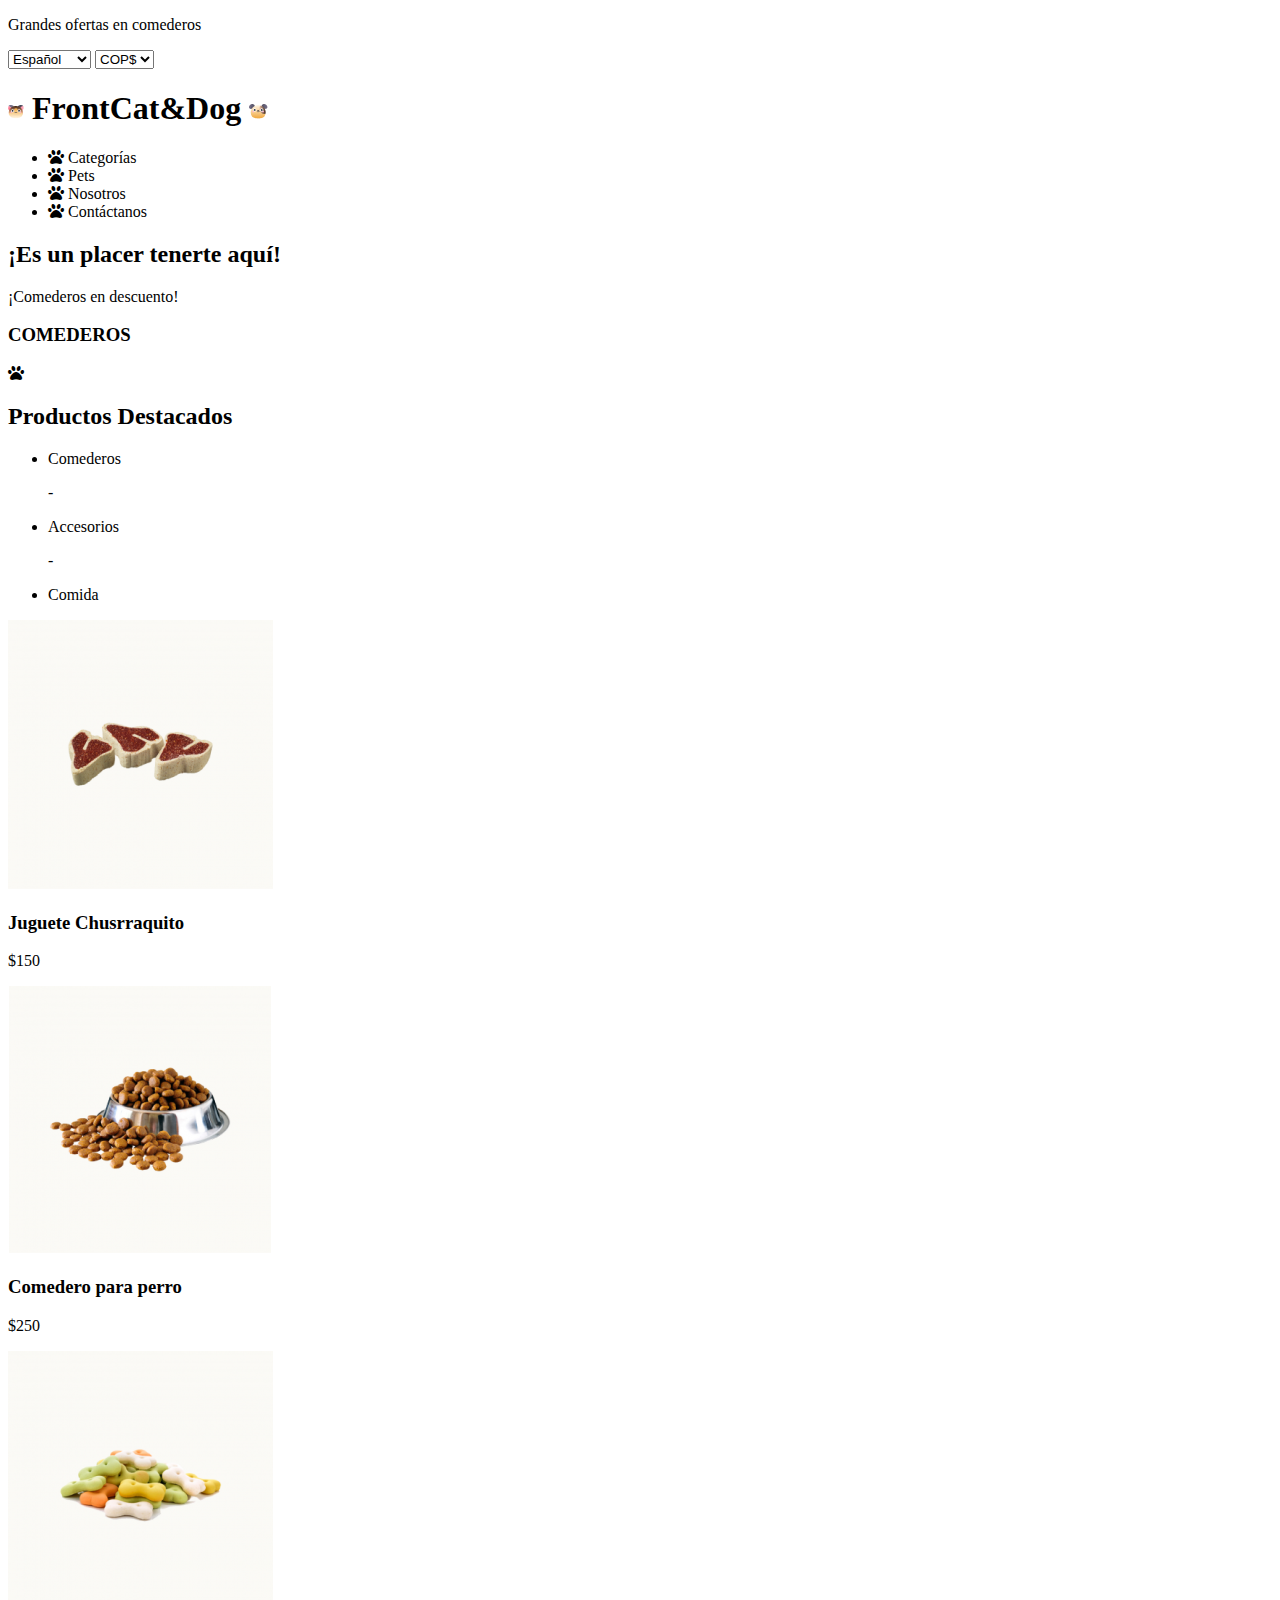
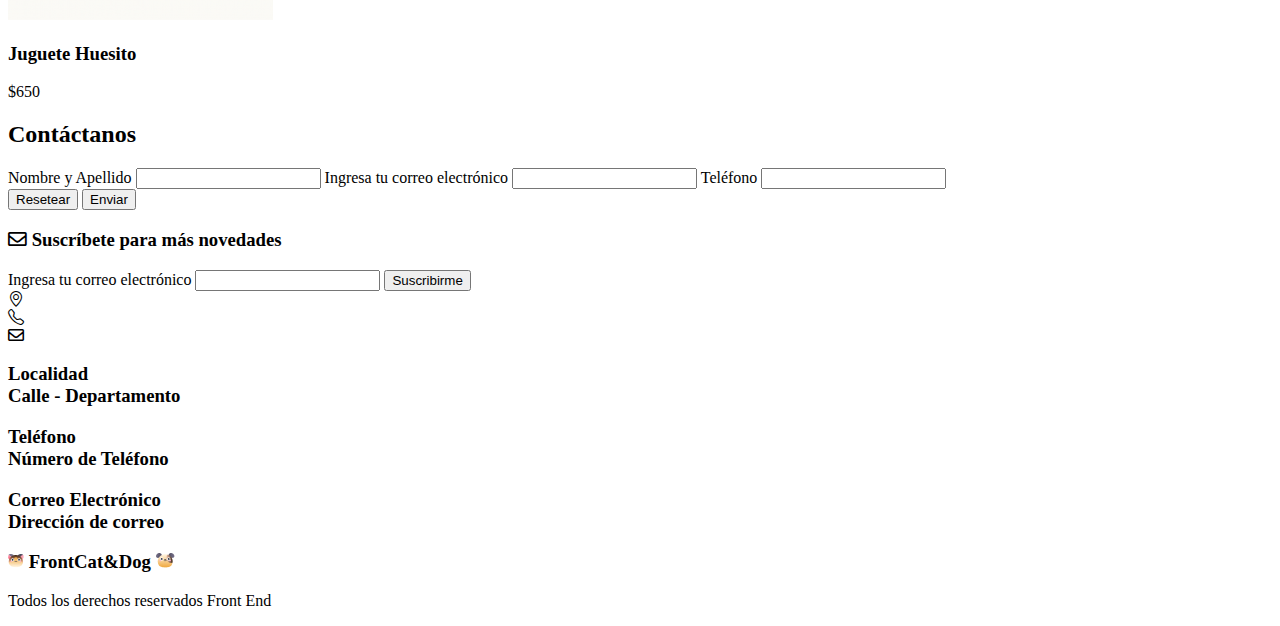
==== 3PetShop/index.html @ f31de638 "Cambios al petshop" ====
<!DOCTYPE html>
<html lang="es">

<head>
    <meta charset="UTF-8">
    <meta http-equiv="X-UA-Compatible" content="IE=edge">
    <meta name="viewport" content="width=device-width, initial-scale=1.0">
    <title>Petshop</title>
    <link rel="shortcut icon" href="/img/favicon.png">
    <link rel="stylesheet" href="https://cdn.jsdelivr.net/npm/bootstrap-icons@1.5.0/font/bootstrap-icons.css">
    <link rel="stylesheet" href="https://cdnjs.cloudflare.com/ajax/libs/font-awesome/5.15.4/css/all.min.css" integrity="sha512-1ycn6IcaQQ40/MKBW2W4Rhis/DbILU74C1vSrLJxCq57o941Ym01SwNsOMqvEBFlcgUa6xLiPY/NS5R+E6ztJQ==" crossorigin="anonymous" referrerpolicy="no-referrer" />
    <link rel="stylesheet" href="/css/style.css"> <!--El mío siempre va al último antes van las librerías--> 
</head>

<body>
    <header>
    <div class="top-tittle">
    <p>Grandes ofertas en comederos</p>
    <div class="top-tittle">
        <select name="lang" id="lang">
            <option value="Español" selected>Español</option>
            <option value="English">English</option>
            <option value="Portuges">Português</option>
        </select>
 
        <select name="moneda" id="moneda">
            <option value="COP" selected>COP$</option>
            <option value="USD">USD$</option>
            <option value="REAL">R$</option>
        </select>
    </div>
    </div>
    
    <div class="logo-menu">
        <h1 class="logo"><img src="img/Cat.png" alt="Logo"><span class="enfasis-head"> Front</span>Cat&Dog <img src="img/Dog.png" alt="Logo"></h1>

        <nav class="menu0">
            <ul class="menu1">
                <li class="menu1-category"><i class="fas fa-paw icon-general"></i> Categorías</li>
                <li class="menu1-category"><i class="fas fa-paw icon-general"></i> Pets</li>
                <li class="menu1-category"><i class="fas fa-paw icon-general"></i> Nosotros</li>
                <li class="menu1-category"><i class="fas fa-paw icon-general"></i> Contáctanos</li>
            </ul>
        </nav>
    </div>      
    </header>

    <main>
        <section class="banner">
            <h2>¡Es un placer tenerte aquí! </h2>
            <p>¡Comederos en descuento!</p>
            <h3>COMEDEROS</h3>
        </section>
        
        <section class="products-tittle">
            <div class="tittle-container">
                <i class="fas fa-paw icon-general enfasis paw-products"></i>
                <h2 class="products-d">Productos Destacados</h2>
                <ul class="split-products">
                    <li class="split-products-e">Comederos</li>
                    <p class="split-products-e">-</p>
                    <li class="split-products-e">Accesorios</li>
                    <p class="split-products-e">-</p>
                    <li class="split-products-e">Comida</li>
                </ul>
            </div>

        </section>
       
        <section class="products-cards">
            <div class="cards-container">
                <div class="card">
                    <img src="img/churrasquito.png" alt="Churrasquito">
                    <h3>Juguete Chusrraquito</h3>
                    <p class="enfasis">$150</p>
                </div>
            
                <div class="card">
                    <img src="img/comedero.png" alt="Comedero">
                    <h3>Comedero para perro</h3>
                    <p class="enfasis">$250</p>
                </div> 

                <div class="card">
                    <img src="img/Huesito.png" alt="Juguete">
                    <h3>Juguete Huesito</h3>
                    <p class="enfasis">$650</p>
                </div>
            </div>
        </section>
        
        <section class="contact-form">
            <h2>Contáctanos</h2>
            <div class="container-form">
                <form action="">
                    <label for="nombre">Nombre y Apellido</label>
                    <input type="text" name="nombre" id="nombre">
                    
                    <label for="email">Ingresa tu correo electrónico</label>
                    <input type="email" name="email" id="email">
                    
                    <label for="tel">Teléfono</label>
                    <input type="tel" name="tel" id="tel">

                    <div class="form-button">                    
                        <button type="reset">Resetear</button>
                        <button type="submit">Enviar</button>
                    </div>
                </form>
            </div>
        </section>
    </main>

    <footer>
            <div class="newsletter">
                <h3><i class="far fa-envelope"></i> Suscríbete para más novedades</h3>
                <form action="">
                    <label for="email-suscribe">Ingresa tu correo electrónico</label>
                    <input type="email" name="email-suscribe" id="email-suscribe"> 
                    <button type="submit">Suscribirme</button>
                </form>
            </div>

            <div class="container-contact-logo">
                <div class="container-contact-icons">
                    <div class="icons-box">
                        <div class="icons-bk">
                            <i class="bi bi-geo-alt icon-foot"></i>
                        </div>

                        <div class="icons-bk">                    
                            <i class="bi bi-telephone icon-foot"></i>
                        </div>

                        <div class="icons-bk">
                            <i class="far fa-envelope icon-foot"></i>
                        </div>
                    </div>

                    <div class="contact-box">
                        <h3>Localidad<br><span class="info">Calle - Departamento</span></h3>
                        
                        <h3>Teléfono<br><span class="info">Número de Teléfono</span></h3>
                        
                        <h3>Correo Electrónico<br><span class="info">Dirección de correo</span></h3>
                        
                    </div>
                </div>

                <div class= "logo-footer">
                        <h3 class="logo"><img src="img/Cat.png" alt="Logo"> Front<span class="enfasis">Cat&Dog </span><img src="img/Dog.png" alt="Logo"></h3>
                </div>
            </div>

            <div class="copyright">
                <p>Todos los derechos reservados Front End</p>            
            </div>
    </footer>
</body>

</html>
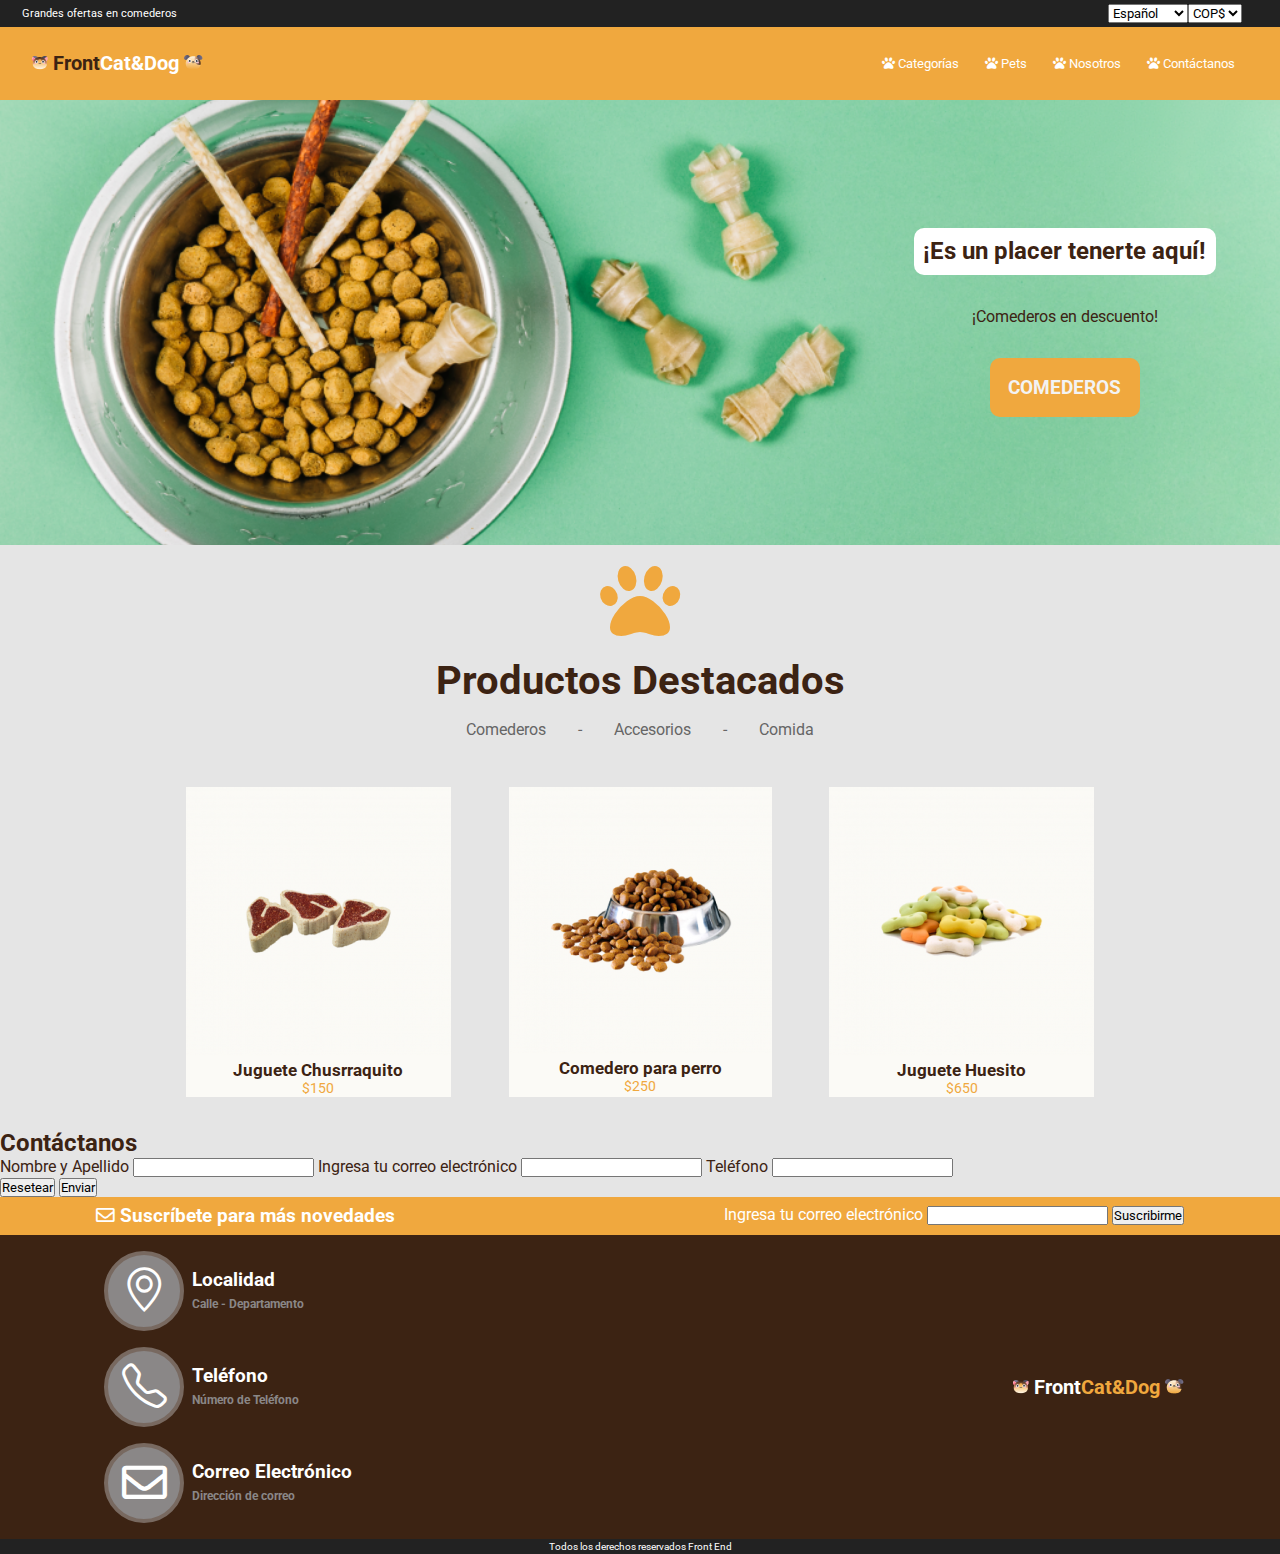
==== commit 814327ed: "Update index.html" ====
--- a/3PetShop/index.html
+++ b/3PetShop/index.html
@@ -9,7 +9,8 @@
     <link rel="shortcut icon" href="/img/favicon.png">
     <link rel="stylesheet" href="https://cdn.jsdelivr.net/npm/bootstrap-icons@1.5.0/font/bootstrap-icons.css">
     <link rel="stylesheet" href="https://cdnjs.cloudflare.com/ajax/libs/font-awesome/5.15.4/css/all.min.css" integrity="sha512-1ycn6IcaQQ40/MKBW2W4Rhis/DbILU74C1vSrLJxCq57o941Ym01SwNsOMqvEBFlcgUa6xLiPY/NS5R+E6ztJQ==" crossorigin="anonymous" referrerpolicy="no-referrer" />
-    <link rel="stylesheet" href="/css/style.css"> <!--El mío siempre va al último antes van las librerías--> 
+    <link rel="stylesheet" href="css/estilos.css">
+    <!--El mío siempre va al último antes van las librerías--> 
 </head>
 
 <body>
@@ -158,4 +159,4 @@
     </footer>
 </body>
 
-</html>+</html>
--- a/3PetShop/css/estilos.css
+++ b/3PetShop/css/estilos.css
@@ -0,0 +1,209 @@
+@import url('https://fonts.googleapis.com/css2?family=Roboto:wght@400;700&display=swap');
+
+*{
+    box-sizing: border-box;
+    margin: 0%;
+    padding: 0%;
+    font-family: 'Roboto', sans-serif;
+    scroll-behavior: smooth;
+}
+
+body{
+    font-weight: 400;  
+    color: #3C2313;
+}
+
+ h1 h2 h3 h4 h5 h6{
+    font-weight: 700;
+}
+
+li{
+    list-style-type: none;
+}
+
+/************ HEADER **************/
+header{
+    background-color: #F0A83E;
+    color: white;
+}
+
+.top-tittle {
+    display: flex;
+    padding: .2em 2em;
+    background-color: #222222;
+    justify-content:space-between;
+    font-size: .7em;
+    align-items: center;
+}
+
+.logo-menu {
+    display: flex;
+    padding: 1em 2em;
+    justify-content:space-between;
+    align-items: center; 
+}
+
+.logo {
+    font-size: 1.25em;
+}
+
+.menu1 {
+    display: flex;    
+    font-size: .8125em;
+}
+
+.menu1-category {
+    margin: 1em;
+}
+
+.enfasis-head{
+    color:#3C2313;
+}
+
+/************ MAIN **************/
+main {
+    background-color: #E5E5E5;
+}
+
+.banner{
+    display: flex;
+    background-color: #F0A83E;
+    background-image: url("../img/bowl-and-pet-daities-on-green-background\ 1.png");
+    padding: 8em 4em;
+    background-size: cover;
+    background-position: center right;
+    align-items: center;
+    flex-direction: column;
+    flex-wrap: wrap;
+    align-content: flex-end;
+}
+
+.banner h2{
+    background-color: #ffffff;
+    padding: .4em;
+    border-radius: 10px;
+}
+
+.banner p{
+    margin: 2em;
+}
+
+.banner h3 {
+    background-color: #F0A83E;
+    color: #f3f3f3;
+    padding: 1em;
+    border-radius: 10px;
+}
+
+.paw-products {
+    display: flex;
+    font-size: 5em;
+    justify-content: center;
+    padding: 0.2em; 
+}
+
+.products-d {
+    display: flex;
+    font-size: 2.5em;
+    justify-content: center;
+
+}
+
+.split-products{
+    position: relative;
+    display: flex;    
+    justify-content: center;
+}
+
+.split-products-e {
+    color: #666666;
+    padding: 1em;
+}
+
+.cards-container {
+    display: flex;
+    justify-content:space-evenly;
+    text-align: center;
+    padding: 2em 8em;
+}
+
+.card {
+    background-color: #FBFAF6;
+    font-size: 0.9em;
+}
+
+.container-form{
+    display: flex;
+}
+
+/************ FOOTER **************/
+footer {
+    background-color: #3C2313;
+    color: white;
+}
+
+.newsletter{
+    display: flex;
+    justify-content:space-between;
+    padding: .5em 6em;
+    background-color: #F0A83E;
+}
+
+.container-contact-logo{
+    display: flex;
+    justify-content:space-between;
+    align-items: center;
+    padding: .5em 6em;
+}
+
+.container-contact-icons{
+    display:flex;
+}
+
+.icons-box {
+    position: relative;
+    display:grid;
+    align-items: center;
+    justify-content: center;
+}
+
+.contact-box {
+    display: grid;
+    align-items: center;
+}
+
+.info{
+    font-size: .625em;
+    color: #8A8787;
+
+}
+
+.copyright{
+    font-size: 0.625em;
+    background-color: #222222;
+    padding: 0.2em;
+    text-align: center;
+}
+
+.icons-bk{
+    display: flex;
+    width: 5em;
+    height: 5em;
+    background-color: #8A8787;
+    border-radius: 50%;
+    border:.3em solid #786960;
+    margin: .5em;
+    justify-content: center;
+    align-items: center;
+}
+
+.icon-foot{
+    Font-size: 2.8em;
+}
+
+.enfasis{
+    color: #F0A83E;
+}
+
+/************ NOTES **************/
+/* id - clase - elemento prevalencen por ubicación en CSS, el "!important" arrasa con todo*/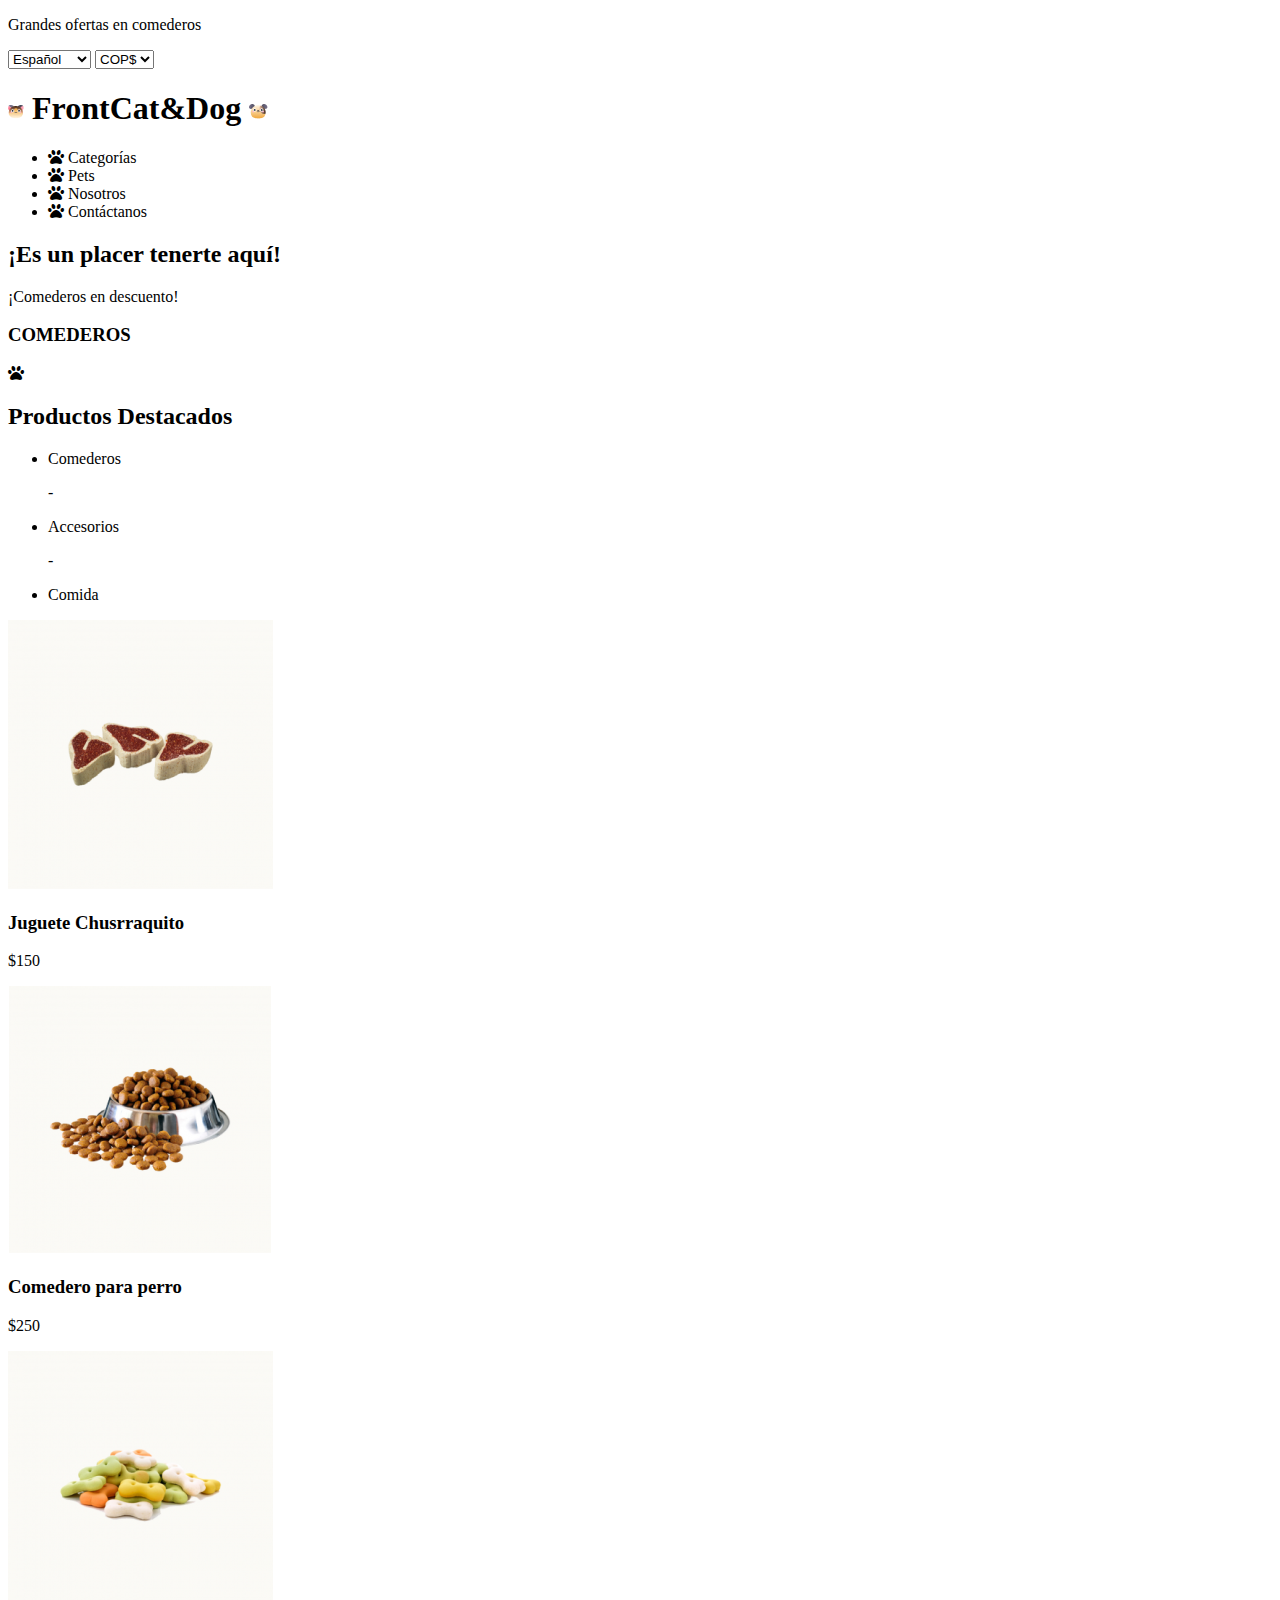
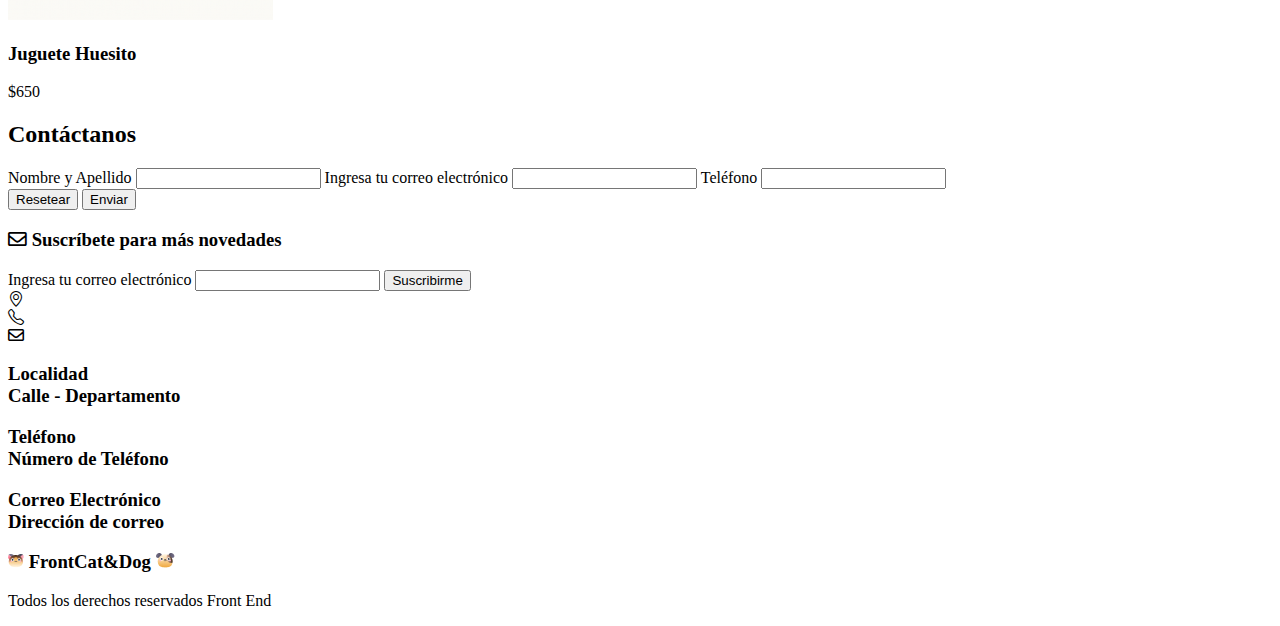
==== commit 2cc4f36a: "Update index.html" ====
--- a/3PetShop/index.html
+++ b/3PetShop/index.html
@@ -9,7 +9,7 @@
     <link rel="shortcut icon" href="/img/favicon.png">
     <link rel="stylesheet" href="https://cdn.jsdelivr.net/npm/bootstrap-icons@1.5.0/font/bootstrap-icons.css">
     <link rel="stylesheet" href="https://cdnjs.cloudflare.com/ajax/libs/font-awesome/5.15.4/css/all.min.css" integrity="sha512-1ycn6IcaQQ40/MKBW2W4Rhis/DbILU74C1vSrLJxCq57o941Ym01SwNsOMqvEBFlcgUa6xLiPY/NS5R+E6ztJQ==" crossorigin="anonymous" referrerpolicy="no-referrer" />
-    <link rel="stylesheet" href="css/estilos.css">
+    <link rel="stylesheet" href="../css/estilos.css">
     <!--El mío siempre va al último antes van las librerías--> 
 </head>
 
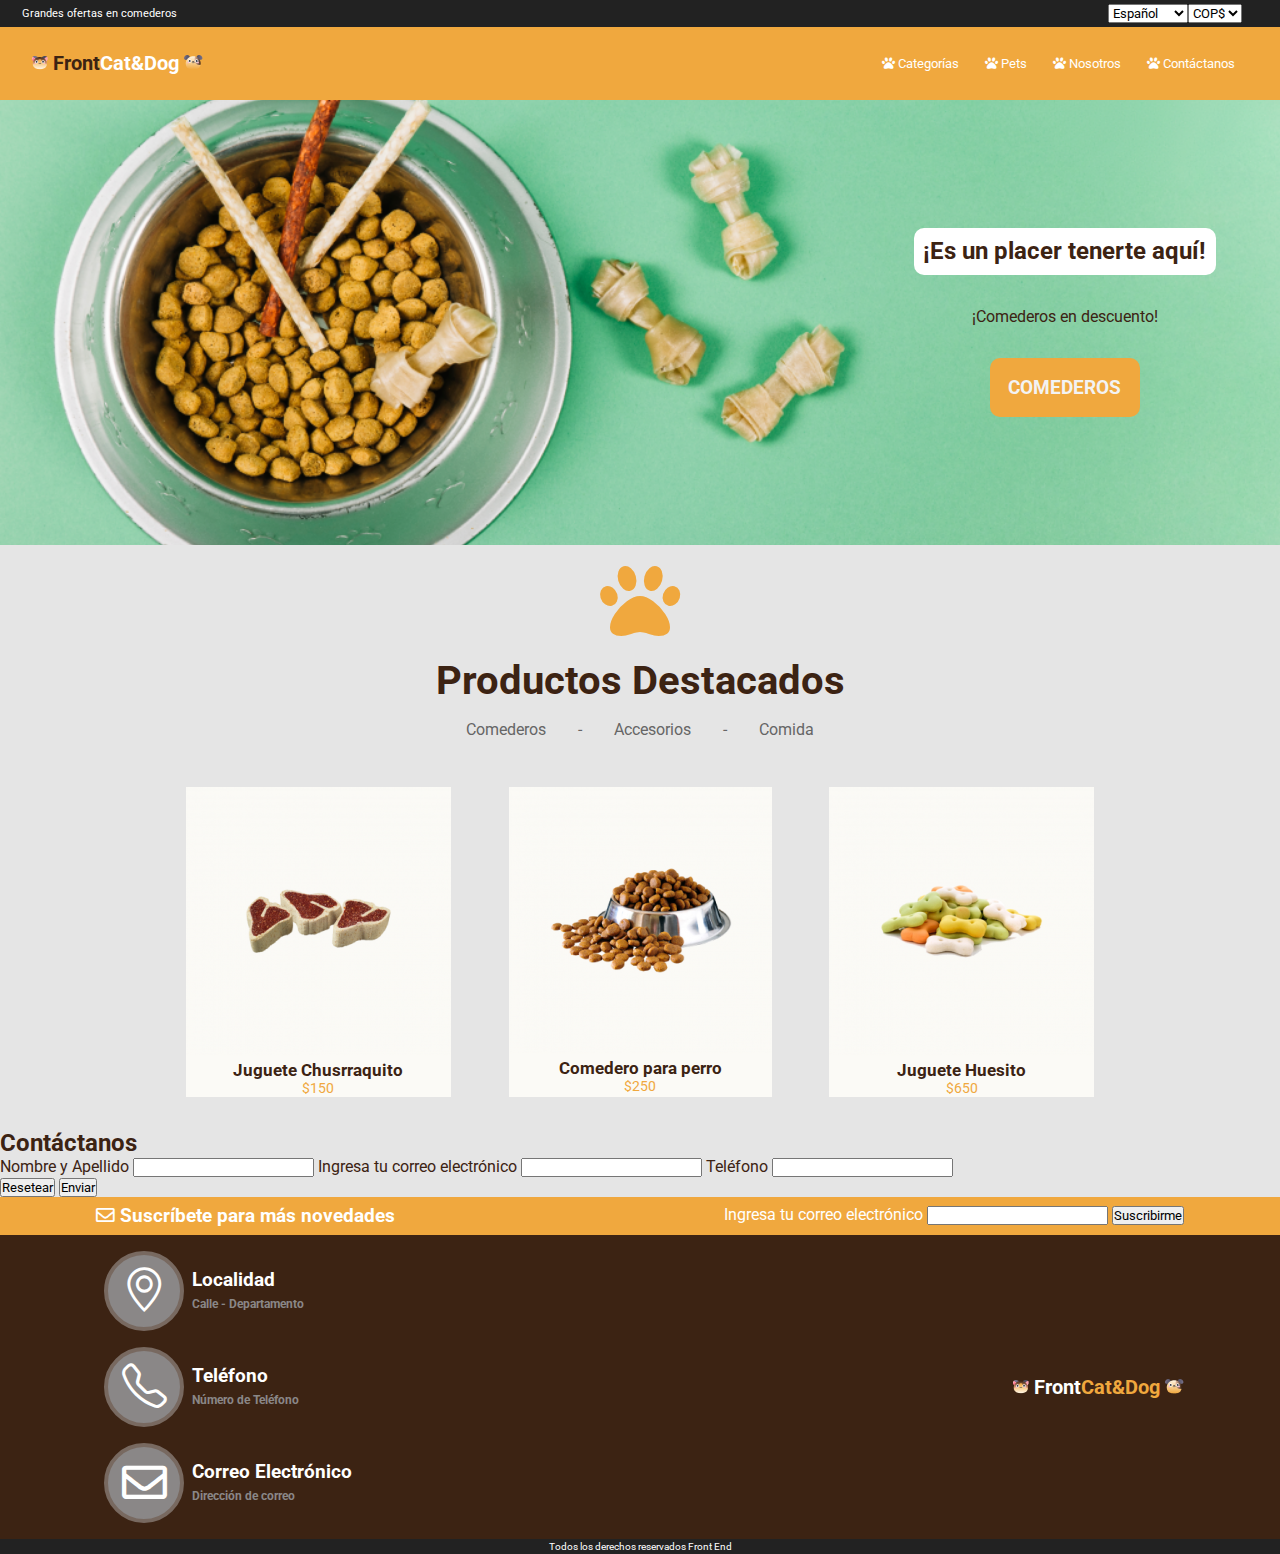
==== commit dfa82498: "Update index.html" ====
--- a/3PetShop/index.html
+++ b/3PetShop/index.html
@@ -9,7 +9,7 @@
     <link rel="shortcut icon" href="/img/favicon.png">
     <link rel="stylesheet" href="https://cdn.jsdelivr.net/npm/bootstrap-icons@1.5.0/font/bootstrap-icons.css">
     <link rel="stylesheet" href="https://cdnjs.cloudflare.com/ajax/libs/font-awesome/5.15.4/css/all.min.css" integrity="sha512-1ycn6IcaQQ40/MKBW2W4Rhis/DbILU74C1vSrLJxCq57o941Ym01SwNsOMqvEBFlcgUa6xLiPY/NS5R+E6ztJQ==" crossorigin="anonymous" referrerpolicy="no-referrer" />
-    <link rel="stylesheet" href="../css/estilos.css">
+    <link rel="stylesheet" href="./css/estilos.css">
     <!--El mío siempre va al último antes van las librerías--> 
 </head>
 
--- a/3PetShop/css/estilos.css
+++ b/3PetShop/css/estilos.css
@@ -0,0 +1,209 @@
+@import url('https://fonts.googleapis.com/css2?family=Roboto:wght@400;700&display=swap');
+
+*{
+    box-sizing: border-box;
+    margin: 0%;
+    padding: 0%;
+    font-family: 'Roboto', sans-serif;
+    scroll-behavior: smooth;
+}
+
+body{
+    font-weight: 400;  
+    color: #3C2313;
+}
+
+ h1 h2 h3 h4 h5 h6{
+    font-weight: 700;
+}
+
+li{
+    list-style-type: none;
+}
+
+/************ HEADER **************/
+header{
+    background-color: #F0A83E;
+    color: white;
+}
+
+.top-tittle {
+    display: flex;
+    padding: .2em 2em;
+    background-color: #222222;
+    justify-content:space-between;
+    font-size: .7em;
+    align-items: center;
+}
+
+.logo-menu {
+    display: flex;
+    padding: 1em 2em;
+    justify-content:space-between;
+    align-items: center; 
+}
+
+.logo {
+    font-size: 1.25em;
+}
+
+.menu1 {
+    display: flex;    
+    font-size: .8125em;
+}
+
+.menu1-category {
+    margin: 1em;
+}
+
+.enfasis-head{
+    color:#3C2313;
+}
+
+/************ MAIN **************/
+main {
+    background-color: #E5E5E5;
+}
+
+.banner{
+    display: flex;
+    background-color: #F0A83E;
+    background-image: url("../img/bowl-and-pet-daities-on-green-background\ 1.png");
+    padding: 8em 4em;
+    background-size: cover;
+    background-position: center right;
+    align-items: center;
+    flex-direction: column;
+    flex-wrap: wrap;
+    align-content: flex-end;
+}
+
+.banner h2{
+    background-color: #ffffff;
+    padding: .4em;
+    border-radius: 10px;
+}
+
+.banner p{
+    margin: 2em;
+}
+
+.banner h3 {
+    background-color: #F0A83E;
+    color: #f3f3f3;
+    padding: 1em;
+    border-radius: 10px;
+}
+
+.paw-products {
+    display: flex;
+    font-size: 5em;
+    justify-content: center;
+    padding: 0.2em; 
+}
+
+.products-d {
+    display: flex;
+    font-size: 2.5em;
+    justify-content: center;
+
+}
+
+.split-products{
+    position: relative;
+    display: flex;    
+    justify-content: center;
+}
+
+.split-products-e {
+    color: #666666;
+    padding: 1em;
+}
+
+.cards-container {
+    display: flex;
+    justify-content:space-evenly;
+    text-align: center;
+    padding: 2em 8em;
+}
+
+.card {
+    background-color: #FBFAF6;
+    font-size: 0.9em;
+}
+
+.container-form{
+    display: flex;
+}
+
+/************ FOOTER **************/
+footer {
+    background-color: #3C2313;
+    color: white;
+}
+
+.newsletter{
+    display: flex;
+    justify-content:space-between;
+    padding: .5em 6em;
+    background-color: #F0A83E;
+}
+
+.container-contact-logo{
+    display: flex;
+    justify-content:space-between;
+    align-items: center;
+    padding: .5em 6em;
+}
+
+.container-contact-icons{
+    display:flex;
+}
+
+.icons-box {
+    position: relative;
+    display:grid;
+    align-items: center;
+    justify-content: center;
+}
+
+.contact-box {
+    display: grid;
+    align-items: center;
+}
+
+.info{
+    font-size: .625em;
+    color: #8A8787;
+
+}
+
+.copyright{
+    font-size: 0.625em;
+    background-color: #222222;
+    padding: 0.2em;
+    text-align: center;
+}
+
+.icons-bk{
+    display: flex;
+    width: 5em;
+    height: 5em;
+    background-color: #8A8787;
+    border-radius: 50%;
+    border:.3em solid #786960;
+    margin: .5em;
+    justify-content: center;
+    align-items: center;
+}
+
+.icon-foot{
+    Font-size: 2.8em;
+}
+
+.enfasis{
+    color: #F0A83E;
+}
+
+/************ NOTES **************/
+/* id - clase - elemento prevalencen por ubicación en CSS, el "!important" arrasa con todo*/